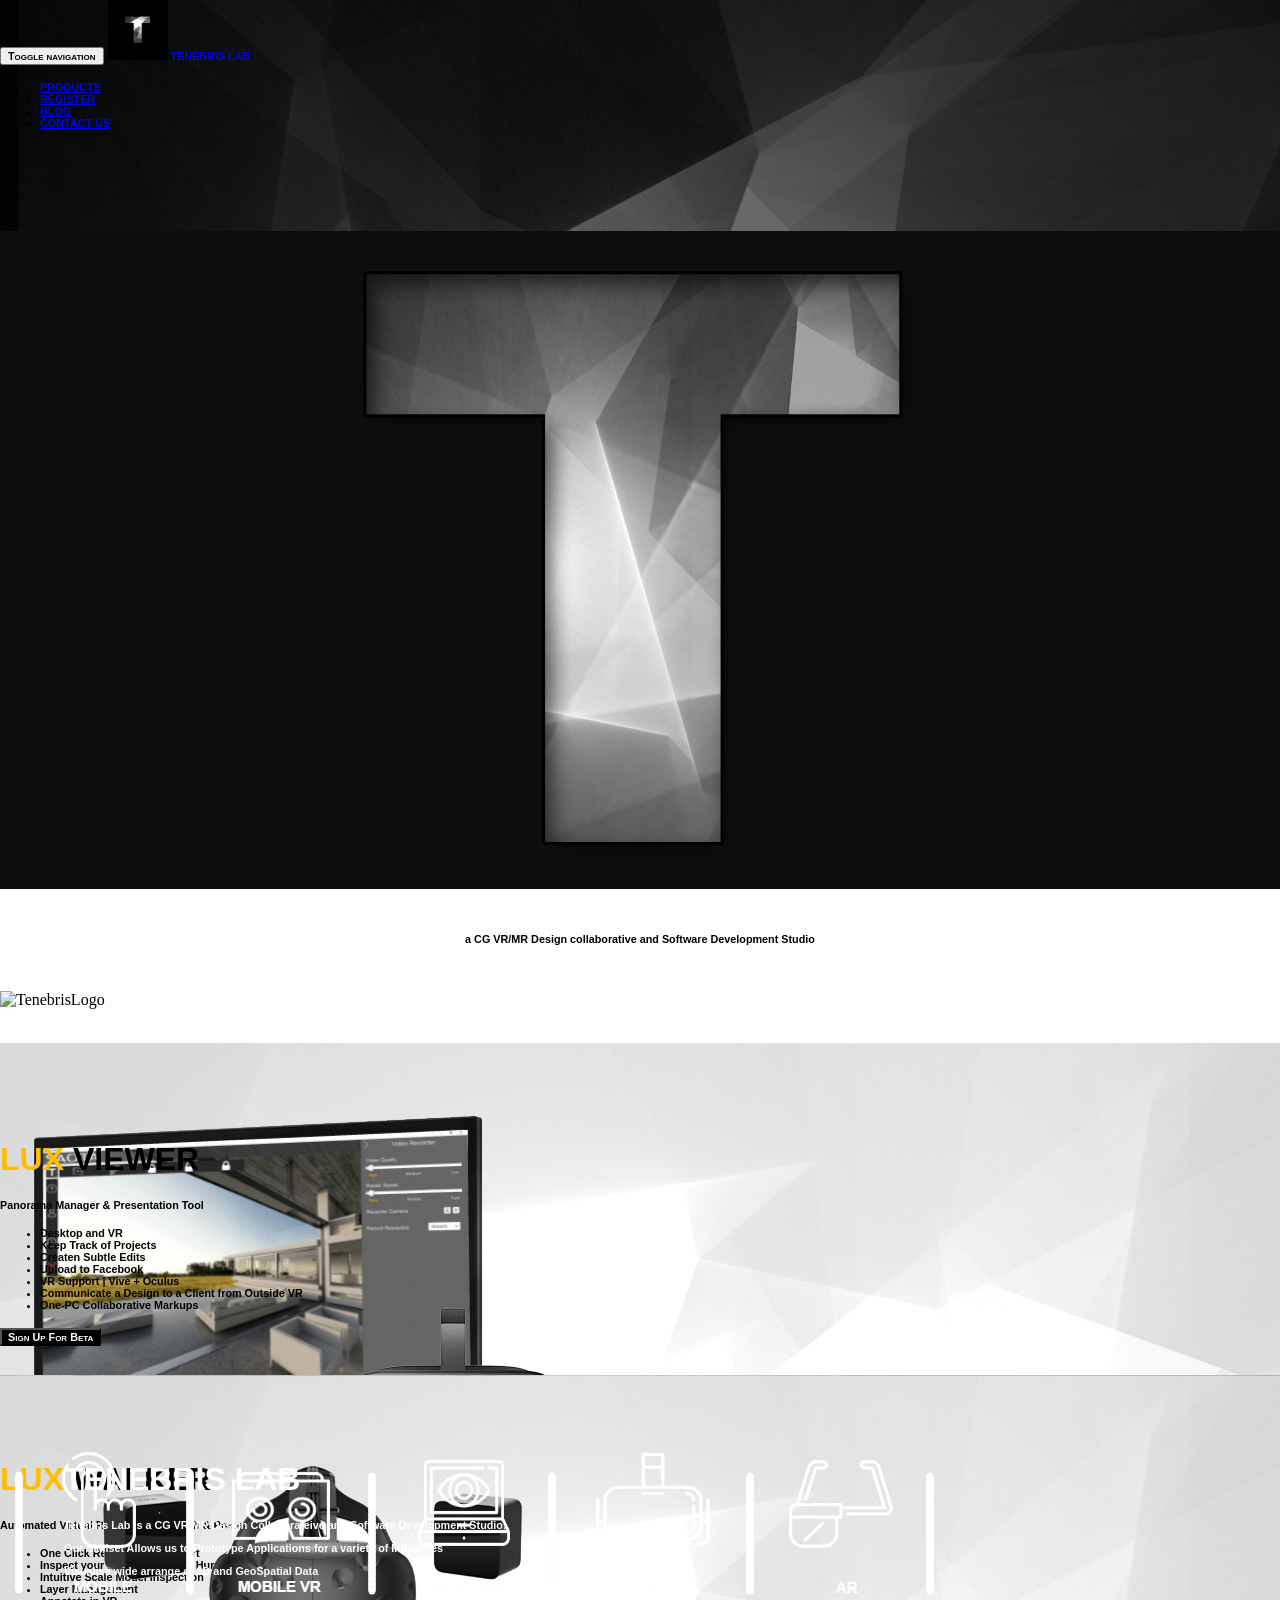
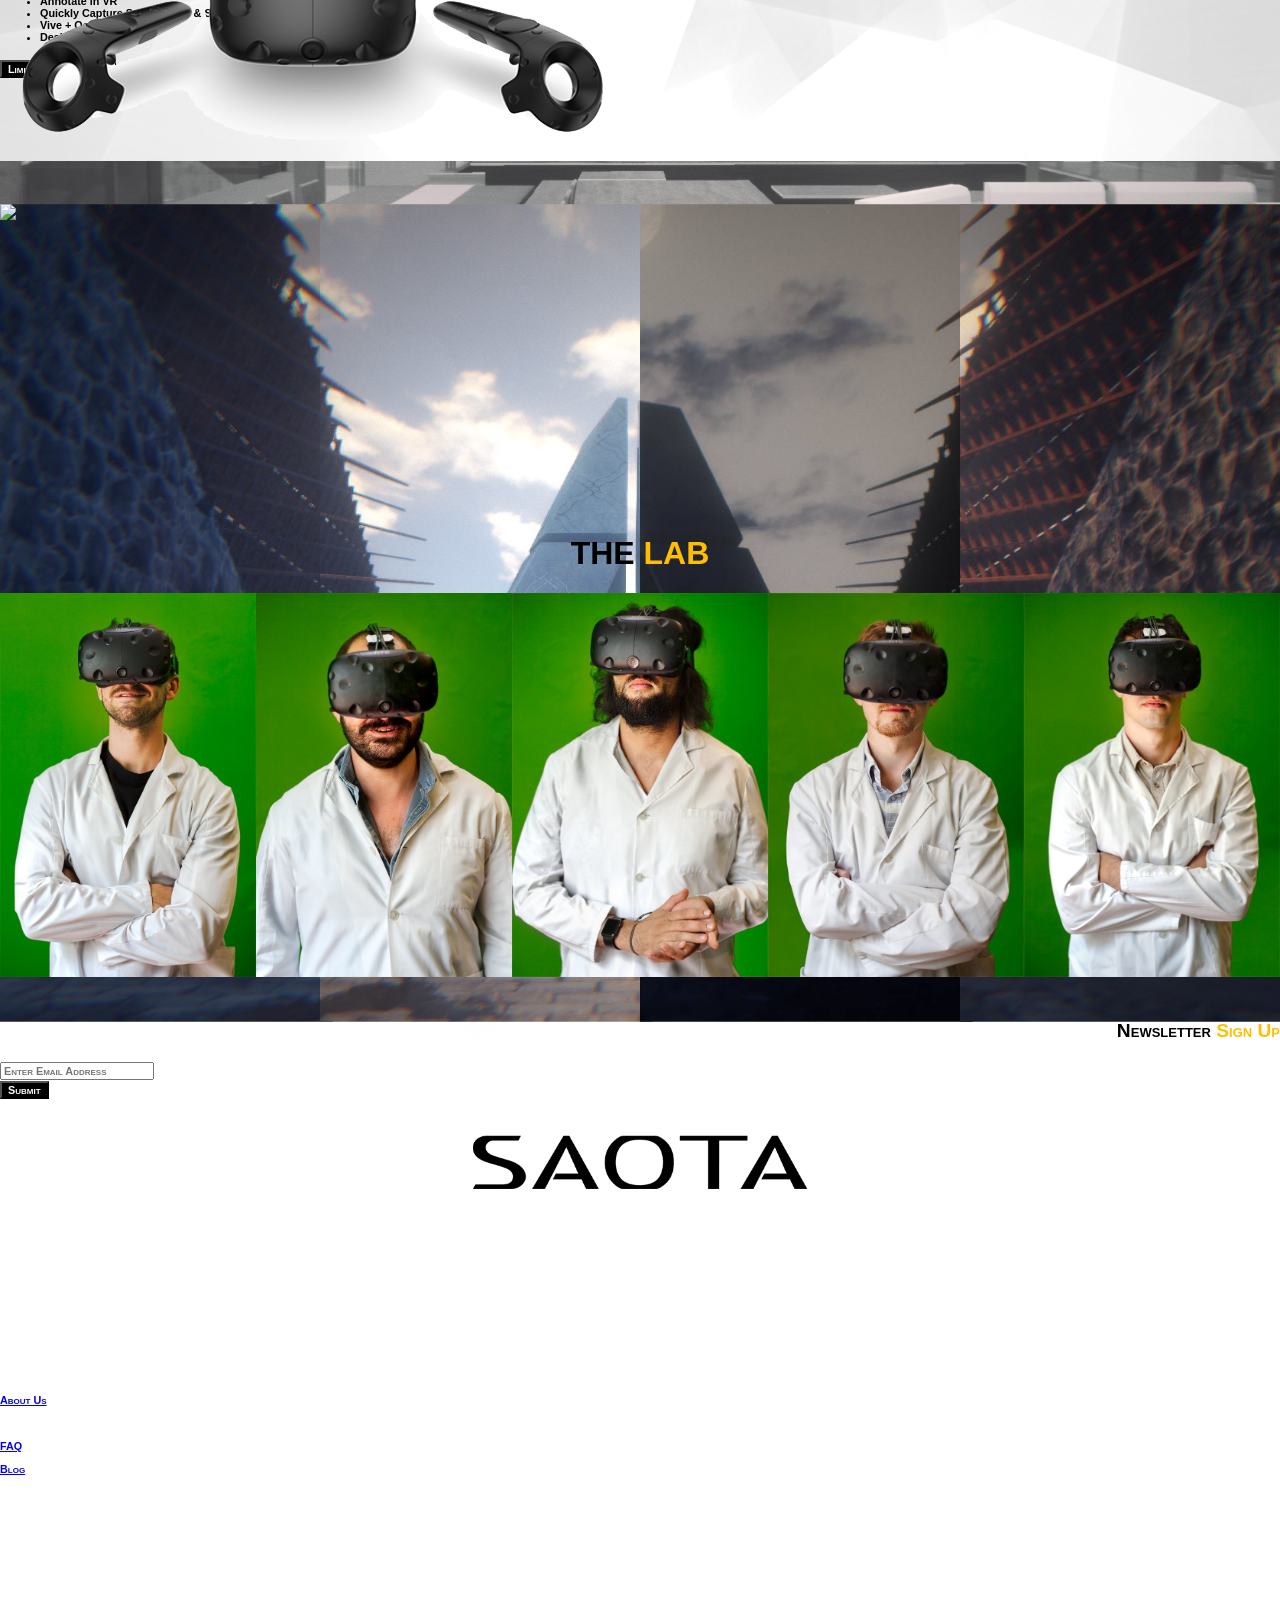
==== index.html @ 643b1355 "Websiteupload" ====
﻿<!DOCTYPE html>
<html lang="en">

<head>
    <meta charset="utf-8">
    <meta http-equiv="X-UA-Compatible" content="IE=edge">
    <meta name="viewport" content="width=device-width, initial-scale=1">
    <title>Tenebris Lab</title>
    <meta name="description" content="Source code generated using layoutit.com">
    <meta name="author" content="LayoutIt!">
    <link href="css/bootstrap.css" rel="stylesheet">
    <link href="css/style.css" rel="stylesheet">
    <link rel="shortcut icon" type="image/x-icon" href="favicon.ico" />
</head>
<body>
    <nav class="navbar navbar-default navbar-fixed-top" style="width:100%;margin:0;padding:0">        
        <div class="col-md-12" style="padding:0">
            <div class="navbar-header"style="position:relative;padding:0" >
                <button type="button" class="navbar-toggle collapsed" data-toggle="collapse" data-target="#navbar" aria-expanded="false" aria-controls="navbar">
                    <span class="sr-only">Toggle navigation</span>
                    <span class="icon-bar"></span>
                    <span class="icon-bar"></span>
                    <span class="icon-bar"></span>
                </button>
                <a class="navbar-brand" href="#"style="padding:0%;">
                    <img class="img-responsive" src="Images\LogoSmall.jpg"  style="display: inline-block;height:100%">
                    <span id="hoverText" style="display: inline-block;">TENEBRIS LAB</span>
                </a>
            </div>
            <div id="navbar" class="navbar-collapse collapse">
                <ul class="nav navbar-nav">
                    <li id="hoverText"><a href="#LuxViewer" id="products">PRODUCTS</a></li>
                    <li id="hoverText"><a href="#about">REGISTER</a></li>
                    <li id="hoverText"><a href="Blog.html">BLOG</a></li>
                    <li id="hoverText"><a href="#contact">CONTACT US</a></li>
                </ul>
            </div><!--/.nav-collapse -->
        </div>
    </nav>
    <div class="row" id="tenebrisLogoDiv">
        <div class="col-xs-6 col-xs-offset-3" style="margin-top:8%; margin-bottom:8%">
            <img id="backgroundimage" class="img-responsive" alt="Main Logo" src="Images\LogoHQ_1.png">
        </div>
    </div>
    <div class="row">
        <div class="col-md-12" id="tenebrisMottoDiv">
            <img id="backgroundimage" alt="TenebrisLogo" src="Images\TenebrisLab_t_1.png" style="z-index:-2;" />
            <p style="text-align:center;z-index:1;margin-top:-6%;margin-bottom:4%">a CG VR/MR Design collaborative and Software Development Studio</p>
        </div>

    </div>
    <div class="row" style="position:relative; margin-bottom:30%;min-width:100%">
        <a name="LuxViewer"></a>
        <img id="backgroundimage" alt="LightBW_1" src="Images\LightBW_1.png" style="position:absolute" />
        <div class="col-xs-5 col-xs-offset-2 wrapper" style="position:absolute; margin-top:4%">
            <img class="img-responsive" alt="Bootstrap Image Preview" src="Images\Viewerandoculus.png">
        </div>
        <div class="col-xs-5  col-xs-offset-7 wrapper" style="position:absolute;margin-top:6%">            
            <h1><span style="color:#ffbf00">LUX</span> VIEWER</h1>
            <p>Panorama Manager & Presentation Tool</p>
            <div class="mx-auto">
                <ul>
                    <li>Desktop and VR</li>
                    <li>Keep Track of Projects</li>
                    <li>Createn Subtle Edits</li>
                    <li>Upload to Facebook</li>
                    <li>VR Support | Vive + Oculus</li>
                    <li>Communicate a Design to a Client from Outside VR</li>
                    <li>One-PC Collaborative Markups</li>
                </ul>
                
            </div>
            <div class="row" style="position:relative">
                <button onclick="location.href='LuxViewer.html'" id="buttoncolor" type="button" class="btn btn-default">
                    Sign Up For Beta
                </button>
            </div>
        </div>
    </div>
    <div class="row" style="position:relative;margin:0;padding:0;width:100%">
        <div class="col-md-12 wrapper" style="margin:0;padding:0;width:100%">
            <img class="img-responsive" id="backgroundimage" alt="Bootstrap Image Preview" src="Images\Background_BW.png" style="position:relative;margin:0;padding:0">
            <div class="tiles">
                <div class="tile"style="z-index:3" data-scale=".99" data-image="Images/Ladies.png"></div>
            </div>
             <!--<img id="backgroundimage" alt="Bootstrap Image Preview" src="Images\Ladies.png" style="position:absolute;">-->
        </div>
    </div>
    <div class="row" style="position:relative;margin-bottom:30%">
        <a name="LuxWalker"></a>
        <img id="backgroundimage" alt="Bootstrap Image Preview" src="Images\LightBW_1.png" style="position:absolute;clip-path: polygon(0 0, 100% 0, 100% 50%, 0 50%)">
        <div class="col-xs-offset-7 wrapper" style="position:absolute;margin-top:5%">
            <h1><span style="color:#FFBF00">LUX</span> WALKER</h1>
            <p>Automated Virtual Reality Walkthrough & Presenttation</p>
            <ul>
                <li>One Click Revit &  OBJ Support</li>
                <li>Inspect your model at True To Human scales</li>
                <li>Intuitive Scale Model Inspection</li>
                <li>Layer Management</li>
                <li>Annotate in VR</li>
                <li>Quickly Capture Screenshots & Sterio Context</li>
                <li>Vive + Oculus Support</li>
                <li>Desktop Only Mode</li>
            </ul>
            <button onclick="location.href='LuxWalker.html'" id="buttoncolor" type="button" class="btn btn-default">
                Limited Beta Sign Up
            </button>
        </div>

        <div class="col-xs-5 col-xs-offset-2 wrapper" style="position:absolute;margin-top:6%">
            <img class="img-responsive" alt="ViveImg" src="Images\Vive.png">
        </div>


    </div>
    <div class="row" style="position:relative; margin-bottom:20%">
        <div style="height:100%">
            <img id="backgroundimage" alt="Bootstrap Image Preview" src="Images\Cover1.png" style="position:fixed;z-index:-2">
            <div class="col-xs-12 col-xs-offset-1  wrapper" id="gifDiv" style="margin-top:5%;position:absolute;color:white;padding-left:5%">
                <h1>TENEBRIS LAB</h1>
                <p>Tenebris Lab is a CG VR/MR Design Collaborateive and Software Development Studio.</p>
                <p>Our Skillset Allows us to Prototype Applications for a variety of Industries</p>
                <p>Visualise wide arrange of 3D and GeoSpatial Data</p>
                
            </div>    
            <img class="img-responsive col-xs-6 col-xs-offset-5" alt="Bootstrap Image Preview" src="Images\Combatibility.png" style="margin-top:6%;position:absolute">       
        </div>
            

       

    </div>
    <div class="row">
        <div class="col-md-12" style="margin-bottom:63.5%" id="pyramidDiv">
            <img id="fullimg" class="img-responsive" src="Images\Pyramid_sunrise.jpg" alt="sunrise" style="clip-path: polygon(0 0, 26% 0, 26% 100%, 0 100%)" />

            <img id="fullimg" class="img-responsive" src="Images\Pyramid.jpg" alt="sunrise" style="clip-path: polygon(25% 0, 51% 0, 51% 100%, 25% 100%)"/>

            <img id="fullimg" class="img-responsive" src="Images\pyramid_night.jpg" alt="sunrise" style="clip-path: polygon(50% 0, 76% 0, 76% 100%, 50% 100%)"/>

            <img id="fullimg" class="img-responsive" src="Images\Pyramid_sunset.jpg" alt="sunrise" style="clip-path: polygon(75% 0, 100% 0, 100% 100%, 75% 100%)"/>
                
            <img id="HoverImg" class="img-responsive" src=null style="width:100%; z-index:3; position:absolute" />

        </div>        

    </div>
    <div class="row" style="position:relative">
        <img id="backgroundimage" alt="Bootstrap Image Preview" src="Images\LightBW_2.png" style="position:relative;margin-bottom:-50%;margin-top:-11%;z-index:-1">
        <div class="col-md-12" style="position:relative">
            <h1 style="text-align:center">THE <span style="color:#ffbf00">LAB</span></h1>
        </div>
        <div class="col-md-12" style="position:relative;">
            <div id="gifDiv">
                <img id="DylImg" alt="Bootstrap Image Preview" src="Images\DB.jpg" />
            </div>
            <div id="gifDiv">
                <img id="GlynnImg" alt="Bootstrap Image Preview" src="Images\GR.jpg" />
            </div>
            <div id="gifDiv">
                <img id="GImg" alt="Bootstrap Image Preview" src="Images\GS.jpg">

            </div>
            <div id="gifDiv">
                <img id="DevImg" alt="Bootstrap Image Preview" src="Images\DR.jpg" />

            </div>
            <div id="gifDiv">
                <img id="VinceImg" alt="Bootstrap Image Preview" src="Images\VK.jpg" />
            </div>
        </div>
        <div class="row" style="position:relative; margin-top:36%">
            <div class="col-xs-2 col-xs-offset-3" style="margin-top:-1%;text-align:right"><h3>Newsletter <span style="color:#ffbf00">Sign Up</span></h3></div>
            <div class="col-xs-3"><input type="text" class="form-control" placeholder="Enter Email Address"></div>
            <div class="col-xs-3"><button id="buttoncolor" type="button" class="btn btn-default">Submit</button></div>

        </div>
    </div>
    <div class="row">
        <div class="col-md-12">
            <img class="img-responsive" src="Images\SaotaLogoBlack.png" />
        </div>
    </div>
    <div class="row" style="position:relative; margin-bottom:3%">
        <a name="contact"></a>
       <!-- <img id="backgroundimage" alt="Bootstrap Image Preview" src="Images\tenebrislab_t_2.png" style="opacity:0.8;z-index:1;position:absolute;background-color:#272727" />-->
        <div class="col-xs-4 col-xs-offset-1" style="color:#ffffff;z-index:2;margin-top:5%">
            <address>
                <abbr title="Phone">P:</abbr> (xxx) xxx-xxxx<br> info@tenebrislab.com<br> 70 Barnet Street, Cape Town<br>
            </address>
            <a href="https://www.facebook.com/tenebrislab/"><img src="Images/facebook-logo.png" style="width:5%;position:absolute" /></a>
            <a href="https://twitter.com/tenebrislab"><img src="Images/twitter-logo.png" style="width:5%;position:absolute; margin-left:7%" /></a>
            <a href="https://www.youtube.com/channel/UC34s5iAOe1DUS2G2S4UUUVw"><img src="Images/youtube-logo.png" style="width:5%;position:absolute; margin-left:14%" /></a>


        </div>
        <div class="col-xs-3" style="color:#ffffff;z-index:2;margin-top:2%">
            <h3>Company</h3>
            <p><a href="PressKit.html">About Us</a></p>
            <p>Contact Us</p>
            <p><a href="FAQ.html">FAQ</a></p>
            <p><a href="Blog.html">Blog</a></p>
            <p>Privacy Policy</p>
        </div>
        <div class="col-xs-3" style="color:#ffffff;z-index:2;margin-top:2%">
            <h3>News</h3>
        </div>
    </div>
    <div class="row">

        <div class="col-md-12" style="margin-top:3%">
            <h3 class="text-center" style="position:relative;color:#ffffff">
                © Tenebris Lab | Gerard Slee
            </h3>
        </div>
    </div>

    <script src="js/jquery.min.js"></script>
    <script src="js/bootstrap.min.js"></script>
    <script src="js/scripts.js"></script>
</body>

</html>
---- css/style.css ----
h1 {
  font-size: 2.5vw;
}
h2 {
  font-size: 2.0vh;
}
h3{
     font-size: 1.5vw;
}
p,li,button,address,a,input,label {
  font-size: 1.2vmin;
}
html {
    min-height:100%;
    min-width:100%;    
    cursor:url('Images/cursor.ico');
}
body {
    max-width:100%;
}
h1, button, address,h3,a,input,label{
    font-weight:bold;
    font-family:Arial, Helvetica, sans-serif;
    font-variant:small-caps;
}
p, ul {
    font-weight:bold;
    font-family:Arial, Helvetica, sans-serif;

}
row {
    min-width:100%;
    position:relative;
}

section {
    background-image: url('Images/LogoHQ.png');
    background-size: cover;
}

#buttoncolor {
    color: #ffffff;
    background-color: #000000;
}

#tenebrisLogoDiv {
    background-color: #0D0D0D;
}

#tenebrisMottoDiv {
}

#backgroundimage {
    left: 0;
    margin: 0;
    min-width: 100%;
    padding: 0;
    top: 0;
    width: 100%;
    height: auto;
    z-index: 0;
}

.wrapper {
    float: left;
    clear: left;
    display: table;
    table-layout: fixed;
}

img.img-responsive {
    display: table-cell;
    max-width: 100%;
}

.content {
    position: absolute;
    left: 50%;
    top: 50%;
    transform: translate(-50%, -50%);
    -moz-transform: translate(-50% -50%);
    -webkit-transform: translate(-50% -50%);
    -o-transform: translate(-50% -50%);
    max-width: 50px;
    width: 100%;
}

#gifImage {
    left: 0;
    margin: 0;
    min-width: 100%;
    padding: 0;
    top: 0;
    height: auto;
    width: 100%;
}

#DylImg {
    left: 0;
    margin: 0;
    min-width: 20%;
    padding: 0;
    top: 0;
    height: auto;
    width: 20%;
    position:absolute;
}

#GlynnImg {
    left: 0;
    margin: 0;
    min-width: 20%;
    padding: 0;
    top: 0;
    height: auto;
    width: 20%;
    position:absolute;
    margin-left:20%;
}

#DevImg {
    left: 0;
    margin: 0;
    min-width: 20%;
    padding: 0;
    top: 0;
    height: auto;
    width: 20%;
    position:absolute;
    margin-left:60%;
}

#GImg {    
    left: 0;
    margin: 0;
    min-width: 20%;
    padding: 0;
    top: 0;
    height: auto;
    width: 20%;
    position:absolute;
    margin-left:40%;
}

#VinceImg {
    left: 0;
    margin: 0;
    min-width: 20%;
    padding: 0;
    top: 0;
    height: auto;
    width: 20%;
    position:absolute;
    margin-left:80%;
}
#fullimg {
    width:100%;
    position:absolute;
}
  @import url(http://fonts.googleapis.com/css?family=Roboto+Slab:700);

  body {
    background: #fff;
    color: #000;
    margin: 0;
  }

  .tiles {
    position: absolute;
    top: 0;
    left: 0;
    width: 100%;
    height: 100%;
  }

  .tile {
    position: relative;
    float: left;
    width: 100%;
    height: 100%;
    overflow: hidden;
  }

  .photo {
    position: absolute;
    top: 0;
    left: 0;
    width: 100%;
    height: 100%;
    background-repeat: no-repeat;
    background-position: center;
    background-size: cover;
    transition: transform .5s ease-out;
  }

  .txt {
    position: absolute;
    z-index: 2;
    right: 0;
    bottom: 10%;
    left: 0;
    font-family: 'Roboto Slab', serif;
    font-size: 9px;
    line-height: 12px;
    text-align: center;
    cursor: default;
  }

  .x {
    font-size: 32px;
    line-height: 32px;
  }
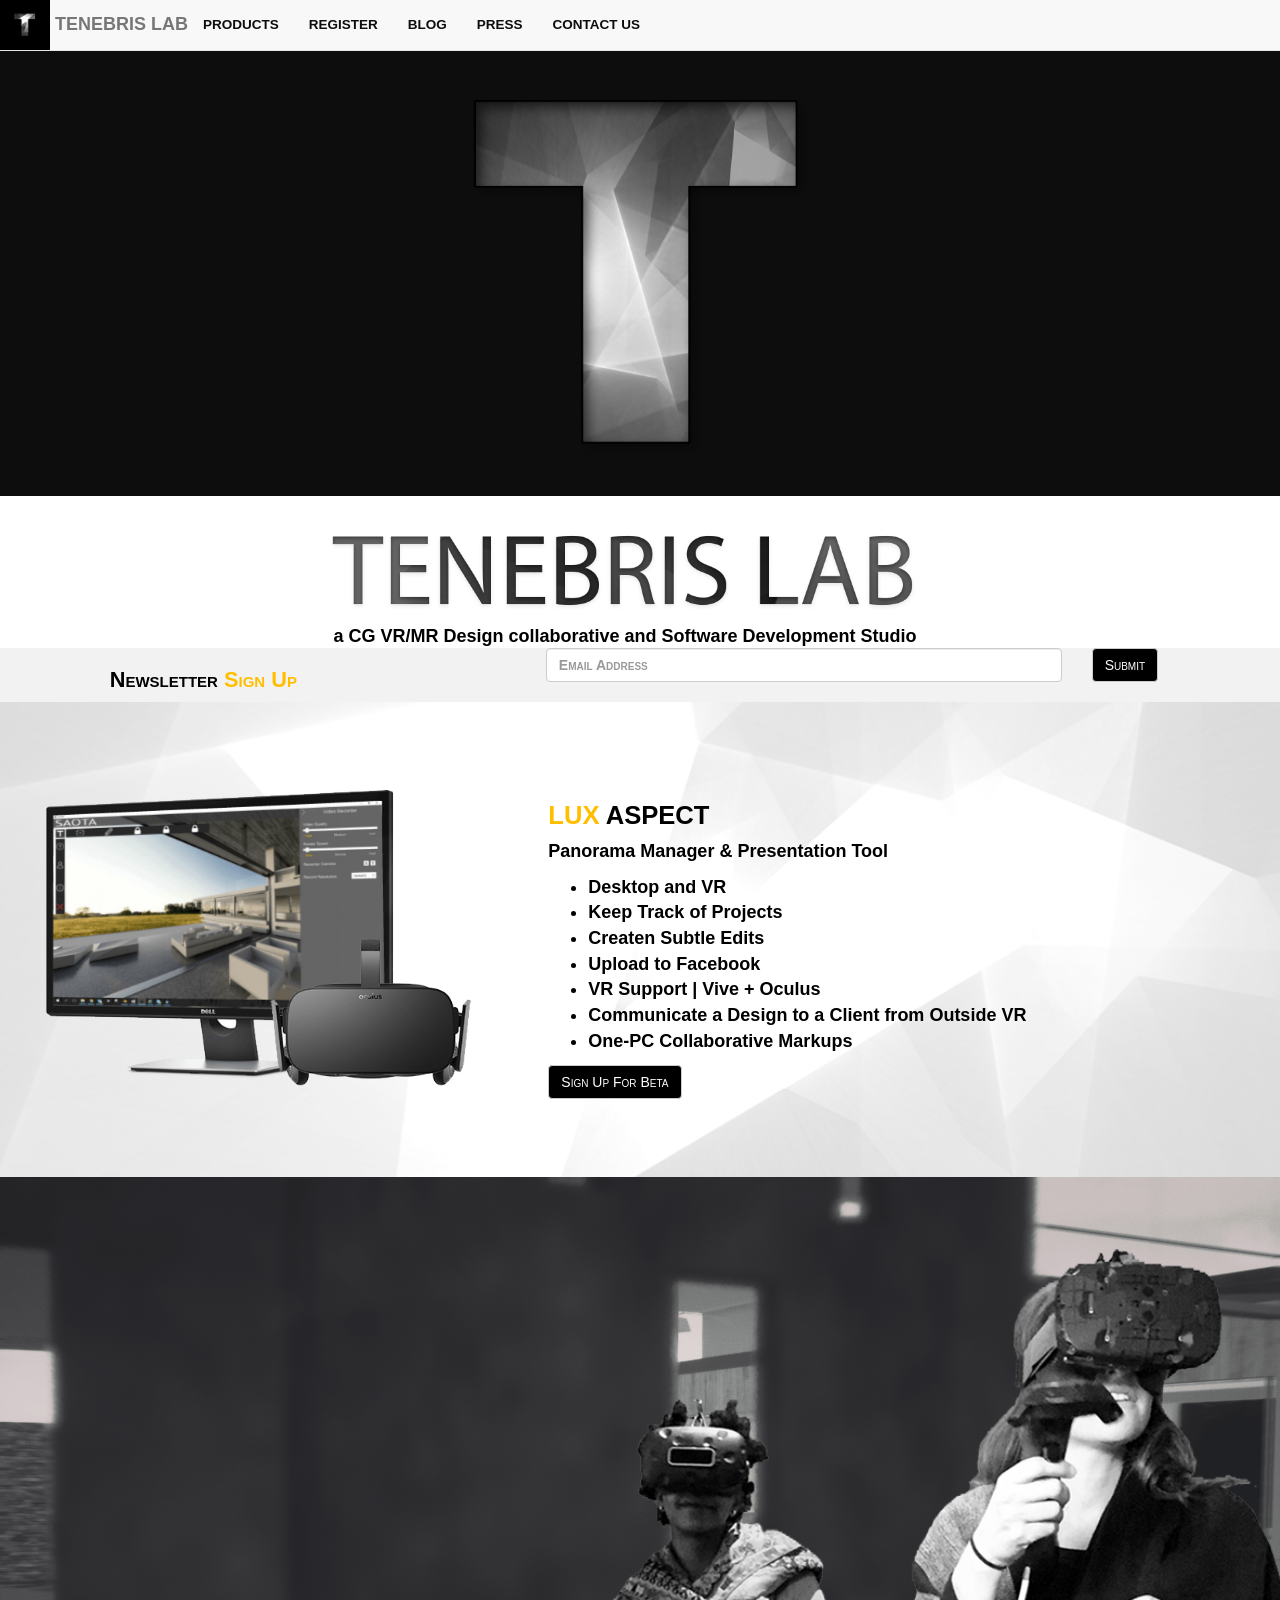
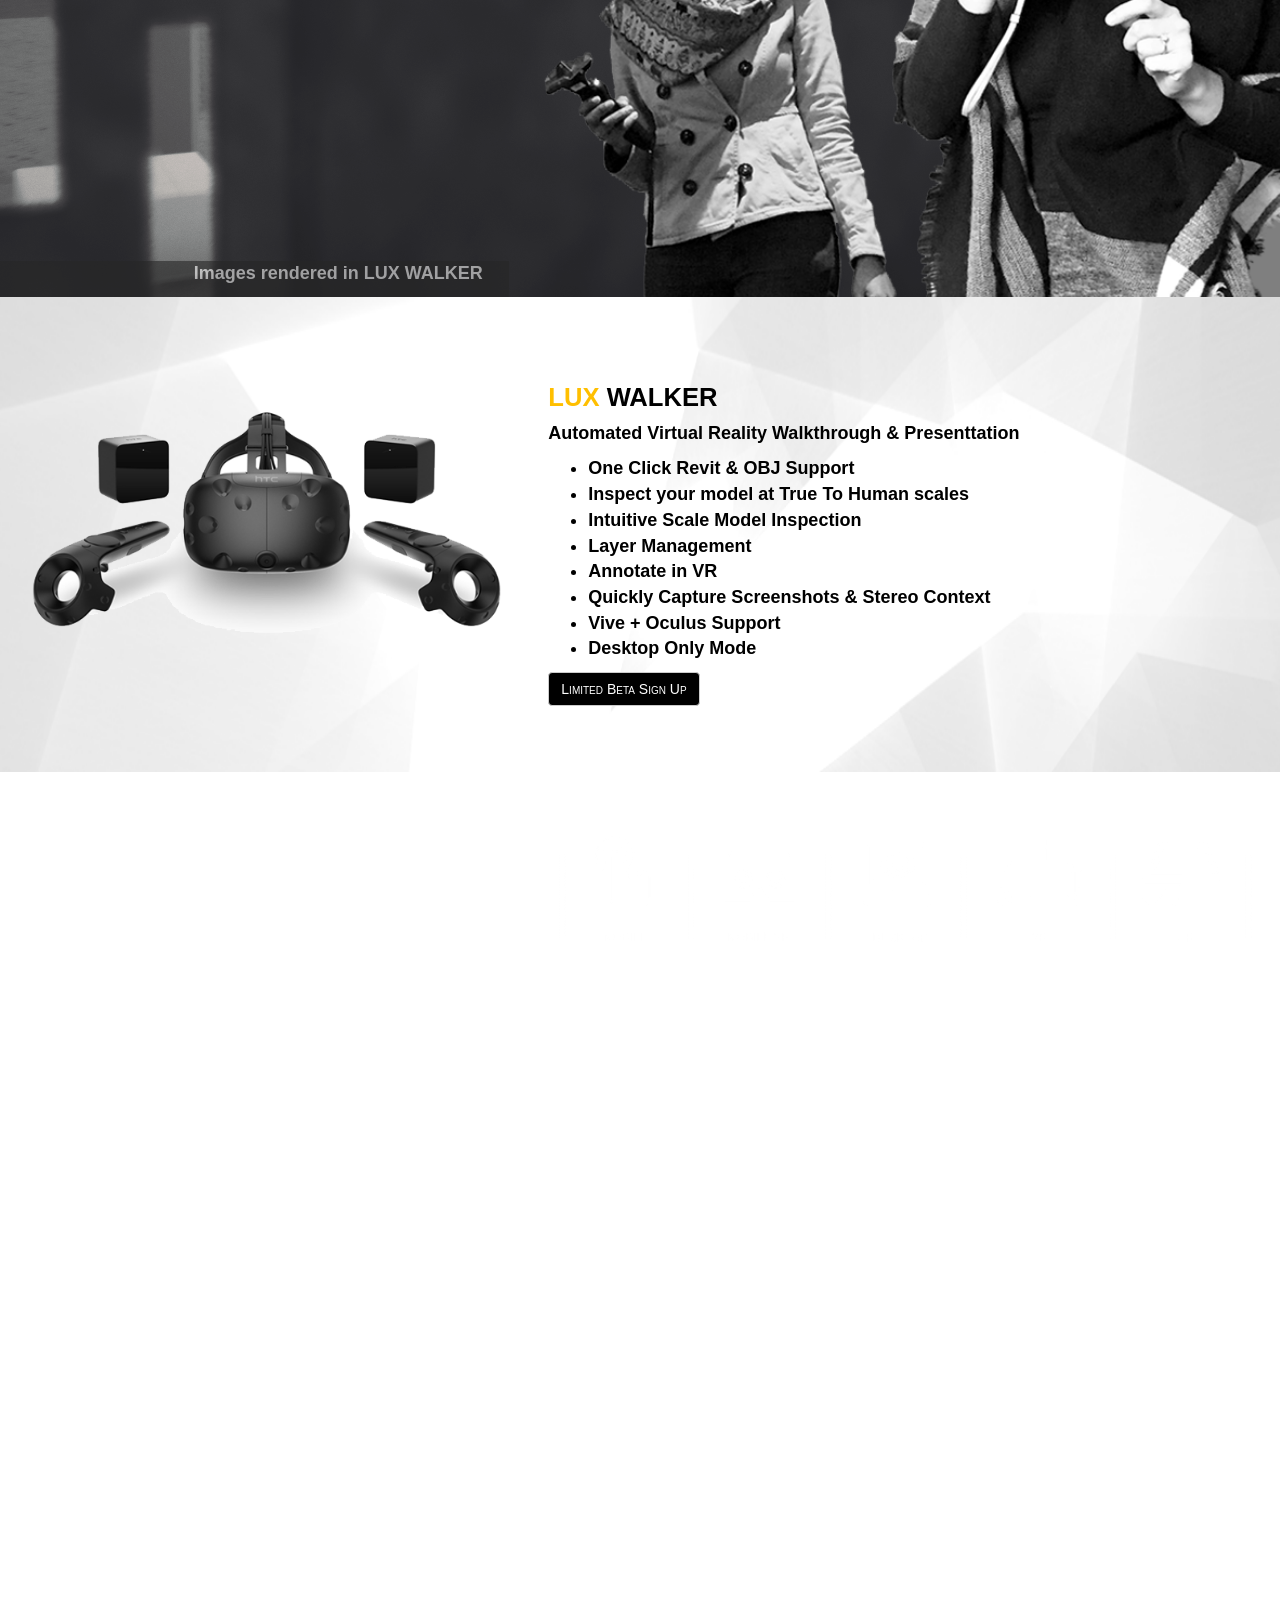
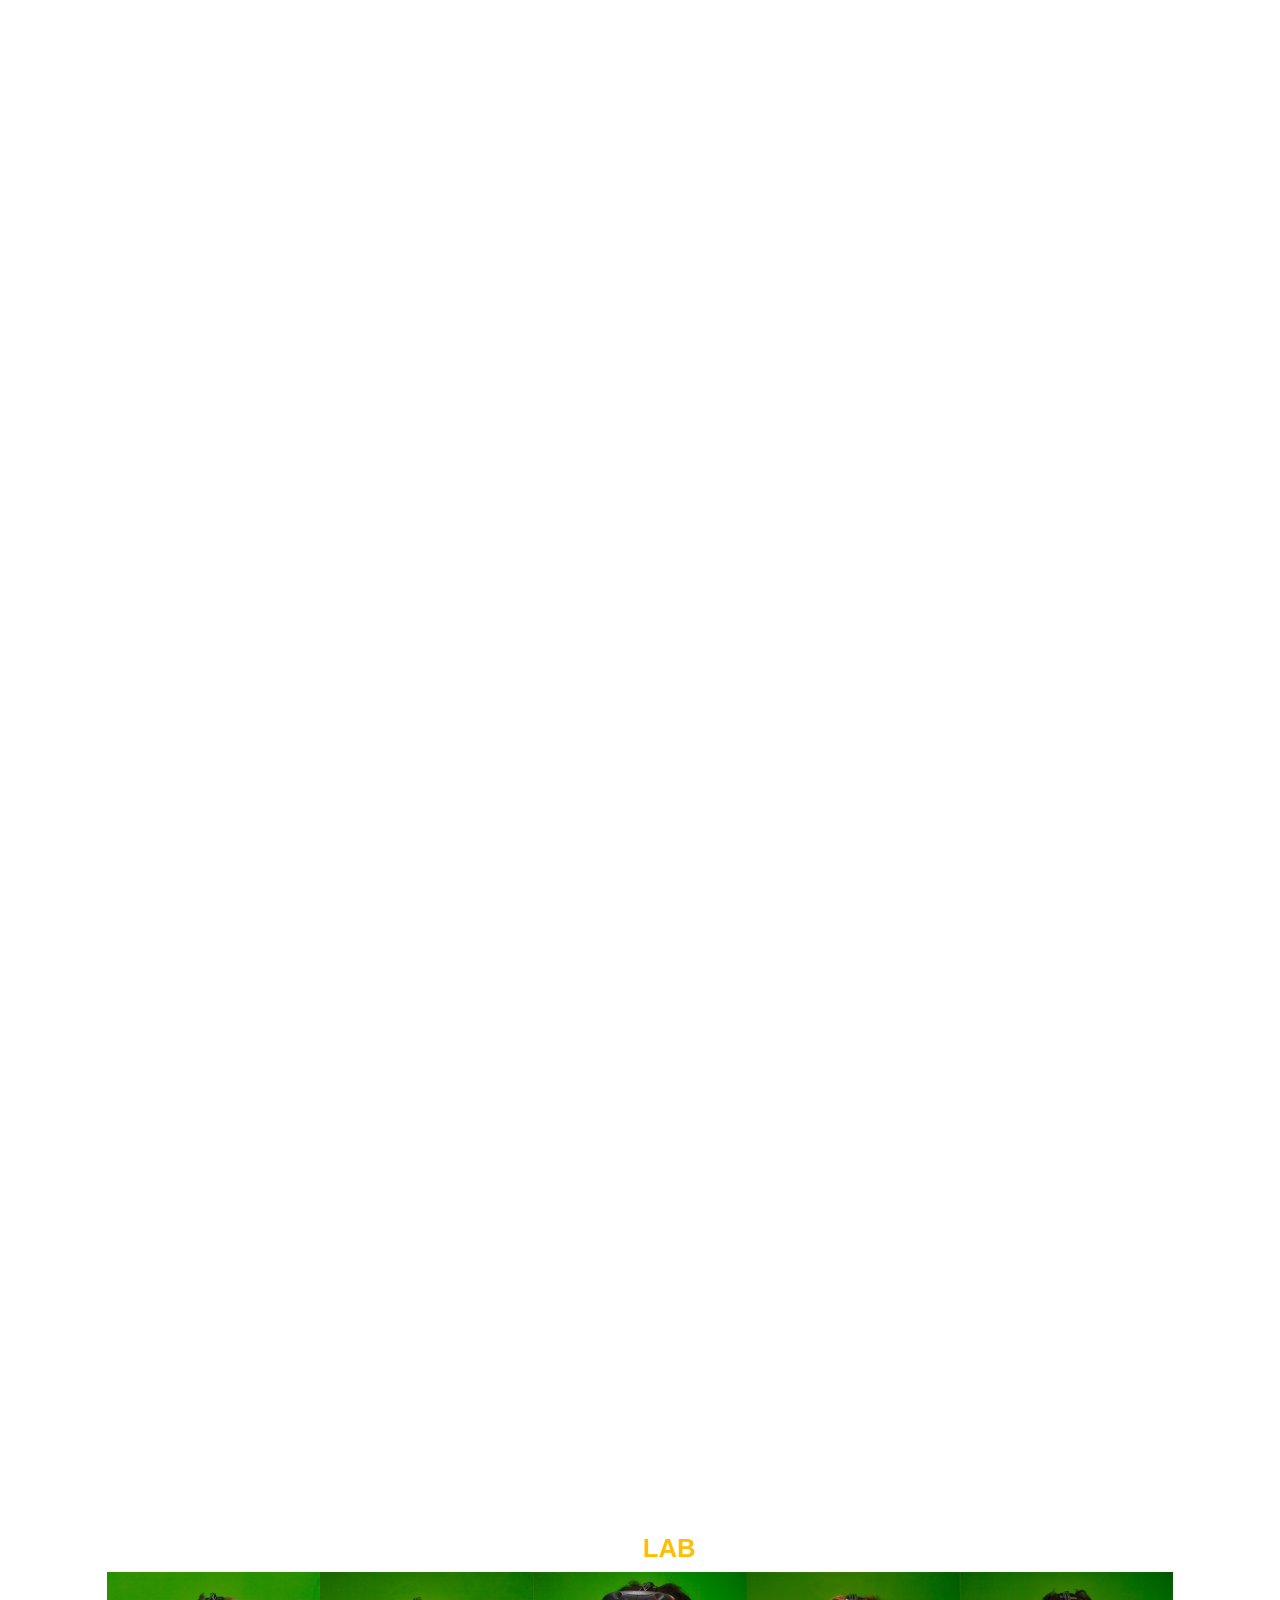
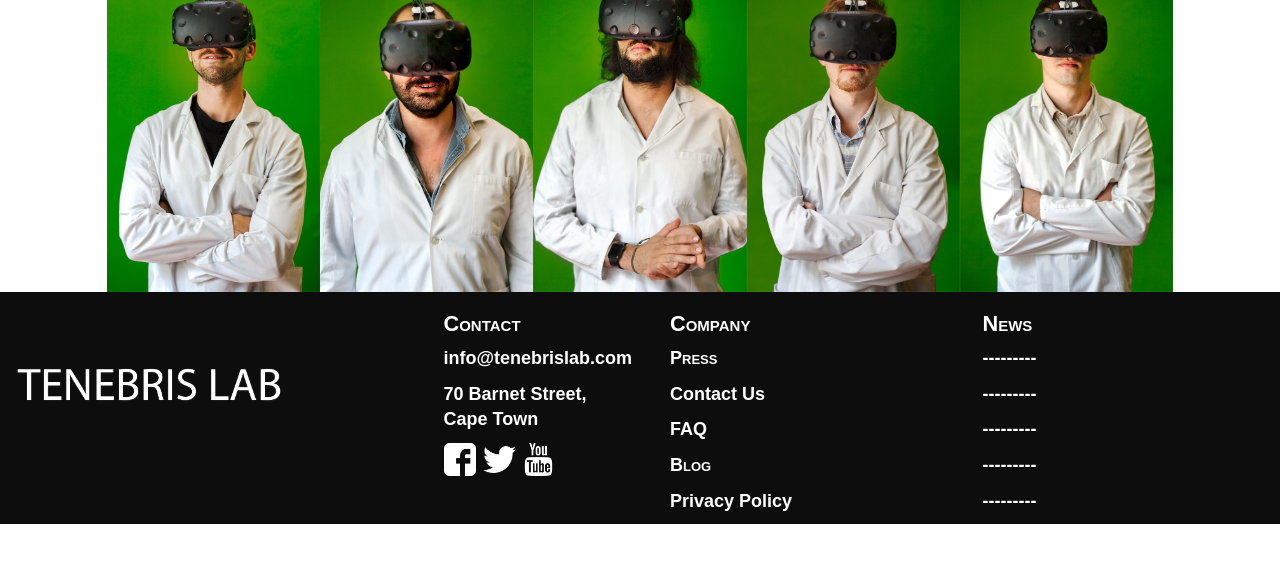
==== commit 10efc706: "Add files via upload" ====
--- a/index.html
+++ b/index.html
@@ -1,223 +1,301 @@
-﻿<!DOCTYPE html>
-<html lang="en">
-
-<head>
-    <meta charset="utf-8">
-    <meta http-equiv="X-UA-Compatible" content="IE=edge">
-    <meta name="viewport" content="width=device-width, initial-scale=1">
-    <title>Tenebris Lab</title>
-    <meta name="description" content="Source code generated using layoutit.com">
-    <meta name="author" content="LayoutIt!">
-    <link href="css/bootstrap.css" rel="stylesheet">
-    <link href="css/style.css" rel="stylesheet">
-    <link rel="shortcut icon" type="image/x-icon" href="favicon.ico" />
-</head>
-<body>
-    <nav class="navbar navbar-default navbar-fixed-top" style="width:100%;margin:0;padding:0">        
-        <div class="col-md-12" style="padding:0">
-            <div class="navbar-header"style="position:relative;padding:0" >
-                <button type="button" class="navbar-toggle collapsed" data-toggle="collapse" data-target="#navbar" aria-expanded="false" aria-controls="navbar">
-                    <span class="sr-only">Toggle navigation</span>
-                    <span class="icon-bar"></span>
-                    <span class="icon-bar"></span>
-                    <span class="icon-bar"></span>
-                </button>
-                <a class="navbar-brand" href="#"style="padding:0%;">
-                    <img class="img-responsive" src="Images\LogoSmall.jpg"  style="display: inline-block;height:100%">
-                    <span id="hoverText" style="display: inline-block;">TENEBRIS LAB</span>
-                </a>
-            </div>
-            <div id="navbar" class="navbar-collapse collapse">
-                <ul class="nav navbar-nav">
-                    <li id="hoverText"><a href="#LuxViewer" id="products">PRODUCTS</a></li>
-                    <li id="hoverText"><a href="#about">REGISTER</a></li>
-                    <li id="hoverText"><a href="Blog.html">BLOG</a></li>
-                    <li id="hoverText"><a href="#contact">CONTACT US</a></li>
-                </ul>
-            </div><!--/.nav-collapse -->
-        </div>
-    </nav>
-    <div class="row" id="tenebrisLogoDiv">
-        <div class="col-xs-6 col-xs-offset-3" style="margin-top:8%; margin-bottom:8%">
-            <img id="backgroundimage" class="img-responsive" alt="Main Logo" src="Images\LogoHQ_1.png">
-        </div>
-    </div>
-    <div class="row">
-        <div class="col-md-12" id="tenebrisMottoDiv">
-            <img id="backgroundimage" alt="TenebrisLogo" src="Images\TenebrisLab_t_1.png" style="z-index:-2;" />
-            <p style="text-align:center;z-index:1;margin-top:-6%;margin-bottom:4%">a CG VR/MR Design collaborative and Software Development Studio</p>
-        </div>
-
-    </div>
-    <div class="row" style="position:relative; margin-bottom:30%;min-width:100%">
-        <a name="LuxViewer"></a>
-        <img id="backgroundimage" alt="LightBW_1" src="Images\LightBW_1.png" style="position:absolute" />
-        <div class="col-xs-5 col-xs-offset-2 wrapper" style="position:absolute; margin-top:4%">
-            <img class="img-responsive" alt="Bootstrap Image Preview" src="Images\Viewerandoculus.png">
-        </div>
-        <div class="col-xs-5  col-xs-offset-7 wrapper" style="position:absolute;margin-top:6%">            
-            <h1><span style="color:#ffbf00">LUX</span> VIEWER</h1>
-            <p>Panorama Manager & Presentation Tool</p>
-            <div class="mx-auto">
-                <ul>
-                    <li>Desktop and VR</li>
-                    <li>Keep Track of Projects</li>
-                    <li>Createn Subtle Edits</li>
-                    <li>Upload to Facebook</li>
-                    <li>VR Support | Vive + Oculus</li>
-                    <li>Communicate a Design to a Client from Outside VR</li>
-                    <li>One-PC Collaborative Markups</li>
-                </ul>
-                
-            </div>
-            <div class="row" style="position:relative">
-                <button onclick="location.href='LuxViewer.html'" id="buttoncolor" type="button" class="btn btn-default">
-                    Sign Up For Beta
-                </button>
-            </div>
-        </div>
-    </div>
-    <div class="row" style="position:relative;margin:0;padding:0;width:100%">
-        <div class="col-md-12 wrapper" style="margin:0;padding:0;width:100%">
-            <img class="img-responsive" id="backgroundimage" alt="Bootstrap Image Preview" src="Images\Background_BW.png" style="position:relative;margin:0;padding:0">
-            <div class="tiles">
-                <div class="tile"style="z-index:3" data-scale=".99" data-image="Images/Ladies.png"></div>
-            </div>
-             <!--<img id="backgroundimage" alt="Bootstrap Image Preview" src="Images\Ladies.png" style="position:absolute;">-->
-        </div>
-    </div>
-    <div class="row" style="position:relative;margin-bottom:30%">
-        <a name="LuxWalker"></a>
-        <img id="backgroundimage" alt="Bootstrap Image Preview" src="Images\LightBW_1.png" style="position:absolute;clip-path: polygon(0 0, 100% 0, 100% 50%, 0 50%)">
-        <div class="col-xs-offset-7 wrapper" style="position:absolute;margin-top:5%">
-            <h1><span style="color:#FFBF00">LUX</span> WALKER</h1>
-            <p>Automated Virtual Reality Walkthrough & Presenttation</p>
-            <ul>
-                <li>One Click Revit &  OBJ Support</li>
-                <li>Inspect your model at True To Human scales</li>
-                <li>Intuitive Scale Model Inspection</li>
-                <li>Layer Management</li>
-                <li>Annotate in VR</li>
-                <li>Quickly Capture Screenshots & Sterio Context</li>
-                <li>Vive + Oculus Support</li>
-                <li>Desktop Only Mode</li>
-            </ul>
-            <button onclick="location.href='LuxWalker.html'" id="buttoncolor" type="button" class="btn btn-default">
-                Limited Beta Sign Up
-            </button>
-        </div>
-
-        <div class="col-xs-5 col-xs-offset-2 wrapper" style="position:absolute;margin-top:6%">
-            <img class="img-responsive" alt="ViveImg" src="Images\Vive.png">
-        </div>
-
-
-    </div>
-    <div class="row" style="position:relative; margin-bottom:20%">
-        <div style="height:100%">
-            <img id="backgroundimage" alt="Bootstrap Image Preview" src="Images\Cover1.png" style="position:fixed;z-index:-2">
-            <div class="col-xs-12 col-xs-offset-1  wrapper" id="gifDiv" style="margin-top:5%;position:absolute;color:white;padding-left:5%">
-                <h1>TENEBRIS LAB</h1>
-                <p>Tenebris Lab is a CG VR/MR Design Collaborateive and Software Development Studio.</p>
-                <p>Our Skillset Allows us to Prototype Applications for a variety of Industries</p>
-                <p>Visualise wide arrange of 3D and GeoSpatial Data</p>
-                
-            </div>    
-            <img class="img-responsive col-xs-6 col-xs-offset-5" alt="Bootstrap Image Preview" src="Images\Combatibility.png" style="margin-top:6%;position:absolute">       
-        </div>
-            
-
-       
-
-    </div>
-    <div class="row">
-        <div class="col-md-12" style="margin-bottom:63.5%" id="pyramidDiv">
-            <img id="fullimg" class="img-responsive" src="Images\Pyramid_sunrise.jpg" alt="sunrise" style="clip-path: polygon(0 0, 26% 0, 26% 100%, 0 100%)" />
-
-            <img id="fullimg" class="img-responsive" src="Images\Pyramid.jpg" alt="sunrise" style="clip-path: polygon(25% 0, 51% 0, 51% 100%, 25% 100%)"/>
-
-            <img id="fullimg" class="img-responsive" src="Images\pyramid_night.jpg" alt="sunrise" style="clip-path: polygon(50% 0, 76% 0, 76% 100%, 50% 100%)"/>
-
-            <img id="fullimg" class="img-responsive" src="Images\Pyramid_sunset.jpg" alt="sunrise" style="clip-path: polygon(75% 0, 100% 0, 100% 100%, 75% 100%)"/>
-                
-            <img id="HoverImg" class="img-responsive" src=null style="width:100%; z-index:3; position:absolute" />
-
-        </div>        
-
-    </div>
-    <div class="row" style="position:relative">
-        <img id="backgroundimage" alt="Bootstrap Image Preview" src="Images\LightBW_2.png" style="position:relative;margin-bottom:-50%;margin-top:-11%;z-index:-1">
-        <div class="col-md-12" style="position:relative">
-            <h1 style="text-align:center">THE <span style="color:#ffbf00">LAB</span></h1>
-        </div>
-        <div class="col-md-12" style="position:relative;">
-            <div id="gifDiv">
-                <img id="DylImg" alt="Bootstrap Image Preview" src="Images\DB.jpg" />
-            </div>
-            <div id="gifDiv">
-                <img id="GlynnImg" alt="Bootstrap Image Preview" src="Images\GR.jpg" />
-            </div>
-            <div id="gifDiv">
-                <img id="GImg" alt="Bootstrap Image Preview" src="Images\GS.jpg">
-
-            </div>
-            <div id="gifDiv">
-                <img id="DevImg" alt="Bootstrap Image Preview" src="Images\DR.jpg" />
-
-            </div>
-            <div id="gifDiv">
-                <img id="VinceImg" alt="Bootstrap Image Preview" src="Images\VK.jpg" />
-            </div>
-        </div>
-        <div class="row" style="position:relative; margin-top:36%">
-            <div class="col-xs-2 col-xs-offset-3" style="margin-top:-1%;text-align:right"><h3>Newsletter <span style="color:#ffbf00">Sign Up</span></h3></div>
-            <div class="col-xs-3"><input type="text" class="form-control" placeholder="Enter Email Address"></div>
-            <div class="col-xs-3"><button id="buttoncolor" type="button" class="btn btn-default">Submit</button></div>
-
-        </div>
-    </div>
-    <div class="row">
-        <div class="col-md-12">
-            <img class="img-responsive" src="Images\SaotaLogoBlack.png" />
-        </div>
-    </div>
-    <div class="row" style="position:relative; margin-bottom:3%">
-        <a name="contact"></a>
-       <!-- <img id="backgroundimage" alt="Bootstrap Image Preview" src="Images\tenebrislab_t_2.png" style="opacity:0.8;z-index:1;position:absolute;background-color:#272727" />-->
-        <div class="col-xs-4 col-xs-offset-1" style="color:#ffffff;z-index:2;margin-top:5%">
-            <address>
-                <abbr title="Phone">P:</abbr> (xxx) xxx-xxxx<br> info@tenebrislab.com<br> 70 Barnet Street, Cape Town<br>
-            </address>
-            <a href="https://www.facebook.com/tenebrislab/"><img src="Images/facebook-logo.png" style="width:5%;position:absolute" /></a>
-            <a href="https://twitter.com/tenebrislab"><img src="Images/twitter-logo.png" style="width:5%;position:absolute; margin-left:7%" /></a>
-            <a href="https://www.youtube.com/channel/UC34s5iAOe1DUS2G2S4UUUVw"><img src="Images/youtube-logo.png" style="width:5%;position:absolute; margin-left:14%" /></a>
-
-
-        </div>
-        <div class="col-xs-3" style="color:#ffffff;z-index:2;margin-top:2%">
-            <h3>Company</h3>
-            <p><a href="PressKit.html">About Us</a></p>
-            <p>Contact Us</p>
-            <p><a href="FAQ.html">FAQ</a></p>
-            <p><a href="Blog.html">Blog</a></p>
-            <p>Privacy Policy</p>
-        </div>
-        <div class="col-xs-3" style="color:#ffffff;z-index:2;margin-top:2%">
-            <h3>News</h3>
-        </div>
-    </div>
-    <div class="row">
-
-        <div class="col-md-12" style="margin-top:3%">
-            <h3 class="text-center" style="position:relative;color:#ffffff">
-                © Tenebris Lab | Gerard Slee
-            </h3>
-        </div>
-    </div>
-
-    <script src="js/jquery.min.js"></script>
-    <script src="js/bootstrap.min.js"></script>
-    <script src="js/scripts.js"></script>
-</body>
-
+﻿<!DOCTYPE html>
+<html lang="en">
+
+<head>
+    <meta charset="utf-8">
+    <meta http-equiv="X-UA-Compatible" content="IE=edge">
+    <meta name="viewport" content="width=device-width, initial-scale=1">
+    <title>Tenebris Lab</title>
+    <meta name="description" content="Tenebris Lab">
+    <meta name="author" content="TenebrisLab!">
+    <meta name="viewport" content="width=device-width, initial-scale=1" />
+    <link href="css/bootstrap.css" rel="stylesheet">
+    <link href="css/style.css" rel="stylesheet">
+    <link rel="shortcut icon" type="image/x-icon" href="favicon.ico" />
+</head>
+<body>
+    <img id="backgroundimage" alt="Bootstrap Image Preview" src="Images\Cover1.png" style="position:fixed; height:100%;z-index:-2">
+    <nav class="navbar navbar-default navbar-fixed-top" style="margin:0;">
+        <div class="col-md-12 col-xs-12" style="padding:0">
+            <div class="navbar-header" style="position:relative;">
+                <button type="button" class="navbar-toggle collapsed" data-toggle="collapse" data-target="#navbar" aria-expanded="false" aria-controls="navbar">
+                    <span class="sr-only">Toggle navigation</span>
+                    <span class="icon-bar"></span>
+                    <span class="icon-bar"></span>
+                    <span class="icon-bar"></span>
+                </button>
+                <a class="navbar-brand" href="#" style="padding:0">
+                    <img class="img-responsive" src="Images\LogoSmall.jpg" style="display: inline-block;height:100%">
+                    <span id="hoverText" style="display: inline-block;">TENEBRIS LAB</span>
+                </a>
+            </div>
+            <div id="navbar" class="navbar-collapse collapse">
+                <ul class="nav navbar-nav">
+                    <li ><a href="#LuxAspect" id="products">PRODUCTS</a></li>
+                    <li><a href="#SignUp">REGISTER</a></li>
+                    <li><a href="Blog.html">BLOG</a></li>
+                    <li><a href="PressKit.html">PRESS</a></li>
+                    <li><a href="#contact">CONTACT US</a></li>  
+                </ul>
+            </div><!--/.nav-collapse -->
+        </div>
+    </nav>
+    <div class="row">
+        <div class="col-xs-12 col-md-12" style="display:flex;justify-content:center;align-items:center;top:0;bottom:0;background-color:#0D0D0D">
+            <img id="backgroundimage" class="img-responsive" alt="Main Logo" src="Images\LogoHQ_1.png" style="position:relative;padding:20%;margin-top:-18%;margin-bottom:-18%">
+        </div>
+        <a name="SignUp"></a>
+    </div>
+    <div class="row">
+
+        <div class="col-md-12 col-xs-12" style="display:flex;justify-content:center;align-items:center;top:0;bottom:0 ;overflow:hidden">
+            <img id="backgroundimage" alt="TenebrisLogo" src="Images\tenebrislab_t_1.png" style="z-index:1;position:relative" />
+
+        </div>
+        <div class="col-md-12 col-xs-12 text-center" style="position:absolute;margin-top:10%;z-index:2">
+            <p style="text-align:center;z-index:2;">a CG VR/MR Design collaborative and Software Development Studio</p>
+        </div>
+
+    </div>
+    <div class="row" style="position:relative;background-color :#f2f2f2">
+            <div class="col-xs-12 col-md-4" style="text-align:center"><h2>Newsletter <span style="color:#ffbf00">Sign Up</span></h2></div>
+            <div class="col-md-1 col-xs-1"></div>
+            <div class="col-xs-7 col-md-5"><input type="email" class="form-control" placeholder="Email Address"></div>
+            <div class="col-xs-3 col-md-1"><button id="buttoncolor" name="button" class="btn btn-default btn-responsive">Submit</button></div>
+            <div class="col-md-1 col-xs-1"></div>
+       
+    </div>
+    <div class="row">
+        <a name="LuxAspect"></a>
+        <div class="col-md-12 col-xs-12" style="display:flex;justify-content:center;align-items:center;top:0;bottom:0;position:relative;padding-top:5%;padding-bottom:5%">
+            <img id="backgroundimage" alt="LightBW_1" src="Images\LightBW_1.png" style="position:absolute;height:100%;overflow:hidden" />            
+            
+            <div class="col-xs-5 col-md-5" style="position:relative;">
+                <img class="img-responsive" alt="viewer" src="Images\Viewerandoculus.png" style="position:relative;padding:1%">
+
+            </div>
+            <div class="col-xs-7 col-md-7" style="position:relative; ">
+                <h1><span style="color:#ffbf00">LUX</span> ASPECT</h1>
+                <p>Panorama Manager & Presentation Tool</p>
+                <div class="mx-auto">
+                    <ul>
+                        <li>Desktop and VR</li>
+                        <li>Keep Track of Projects</li>
+                        <li>Createn Subtle Edits</li>
+                        <li>Upload to Facebook</li>
+                        <li>VR Support | Vive + Oculus</li>
+                        <li>Communicate a Design to a Client from Outside VR</li>
+                        <li>One-PC Collaborative Markups</li>
+                    </ul>
+
+                </div>
+                <button onclick="location.href='LuxAspect.html'" id="buttoncolor" name="button" class="btn btn-default btn-responsive">
+                    Sign Up For Beta
+                </button>
+            </div>
+        </div>
+    </div>
+    <div class="row">
+        <div id="myCarousel" style="" class="col-md-12 col-xs-12 carousel slide" data-ride="carousel" data-interval="5000" data-pause="false">
+
+            <!-- Wrapper for slides -->
+            <div class="carousel-inner" role="listbox">
+                <div class="item active">
+                    <img src="Images\LWS_1.png" alt="lws1">
+                </div>
+                <div class="item">
+                    <img src="Images\LWS_2.png" alt="lws2">
+                </div>
+                <div class="item">
+                    <img src="Images\LWS_3.png" alt="lws3">
+                </div>
+                <div class="item">
+                    <img src="Images\LWS_4.png" alt="lws4">
+                </div>
+                <div class="item">
+                    <img src="Images\LWS_5.png" alt="lws5">
+                </div>
+                <div class="item">
+                    <img src="Images\LWS_6.png" alt="lws6">
+                </div>
+                <div class="item">
+                    <img src="Images\LWS_7.png" alt="lws7">
+                </div>
+                <div class="item">
+                    <img src="Images\LWS_8.png" alt="lws8">
+                </div>
+                <div class="item">
+                    <img src="Images\LWS_9.png" alt="lws9">
+                </div>
+                <div class="item">
+                    <img src="Images\LWS_10.png" alt="lws10">
+                </div>
+                <div class="item">
+                    <img src="Images\LWS_11.png" alt="lws11">
+                </div>
+                <div class="item">
+                    <img src="Images\LWS_12.png" alt="lws12">
+                </div>
+                <div class="item">
+                    <img src="Images\LWS_13.png" alt="lws13">
+                </div>
+
+            </div>
+            <div class="tiles">
+                <div class="tile" style="z-index:3" data-scale=".99" data-image="Images/Ladies.png"></div>
+            </div>
+            <div style="bottom:0;left:0;right:60%; position:absolute;color:#f2f2f2;background-color:#272727;opacity:.6">
+                <p style="opacity:1; text-align:right;padding-right:5%">Images rendered in LUX WALKER</p>
+            </div>
+        </div>
+    </div>
+    <div class="row">
+        <a name="LuxWalker"></a>
+        <div class="col-md-12 col-xs-12"style="display:flex;justify-content:center;align-items:center;top:0;bottom:0;padding-top:5%;padding-bottom:5%">
+            <img id="backgroundimage" alt="Bootstrap Image Preview" src="Images\LightBW_1_2.png" style="position:absolute;overflow:hidden;height:100%">
+            <div class="col-xs-5 col-md-5" style="position:relative;display:flex;justify-content:center;align-items:center;top:0;bottom:0; ">
+                <img class="img-responsive" alt="ViveImg" src="Images\Vive.png">
+            </div>
+            <div class="col-md-7 col-xs-7" style="position:relative; ">
+                <h1><span style="color:#FFBF00">LUX</span> WALKER</h1>
+                <p>Automated Virtual Reality Walkthrough & Presenttation</p>
+                <ul>
+                    <li>One Click Revit &  OBJ Support</li>
+                    <li>Inspect your model at True To Human scales</li>
+                    <li>Intuitive Scale Model Inspection</li>
+                    <li>Layer Management</li>
+                    <li>Annotate in VR</li>
+                    <li>Quickly Capture Screenshots & Stereo Context</li>
+                    <li>Vive + Oculus Support</li>
+                    <li>Desktop Only Mode</li>
+                </ul>
+                <button onclick="location.href='LuxWalker.html'" id="buttoncolor" name="button" class="btn btn-default btn-responsive">
+                    Limited Beta Sign Up
+                </button>
+            </div>
+
+            
+        </div>
+
+
+    </div>
+    <div class="row">
+        <div class="col-md-12 col-xs-12">
+            <div class="col-md-5 col-xs-12" id="gifDiv" style="text-align:center;color:white">
+                <img class="img-responsive" src="Images/TenebrisLab_Mask.png" style="padding:5%" />
+                <p>Tenebris Lab is a CG VR/MR Design Collaborateive and Software Development Studio.</p>
+                <p>Our Skillset Allows us to Prototype Applications for a variety of Industries</p>
+                <p>Visualise wide arrange of 3D and GeoSpatial Data</p>
+
+            </div>
+            <div class="col-md-7 col-xs-12" style="margin-top:5%">
+                <img class="img-responsive" alt="Bootstrap Image Preview" src="Images\Combatibility.png" style="">
+            </div>
+        </div>            
+    </div>
+    <div class="row">
+        <div class="col-md-12 col-xs-12" id="pyramidDiv" style="padding-left:5%;padding-right:5%">
+            <!--<img id="fullimg" class="img-responsive" src="Images\Pyramid_sunrise.jpg" alt="sunrise" style="clip-path: polygon(0 0, 26% 0, 26% 100%, 0 100%)" />
+
+            <img id="fullimg" class="img-responsive" src="Images\Pyramid.jpg" alt="sunrise" style="clip-path: polygon(25% 0, 51% 0, 51% 100%, 25% 100%)"/>
+
+            <img id="fullimg" class="img-responsive" src="Images\pyramid_night.jpg" alt="sunrise" style="clip-path:polygon(50% 0, 76% 0, 76% 100%, 50% 100%)"/>
+
+            <img id="fullimg" class="img-responsive" src="Images\Pyramid_sunset.jpg" alt="sunrise" style="clip-path:polygon(75% 0, 100% 0, 100% 100%, 75% 100%)"/>
+
+            <img id="HoverImg" class="img-responsive" src=null style="width:100%; z-index:3; position:absolute" />-->
+            <div class="embed-responsive embed-responsive-16by9">
+                <iframe class="embed-responsive-item" src="https://www.youtube.com/embed/v3PhfP2TwhI" allowfullscreen="allowfullscreen" frameborder="0"></iframe>
+            </div>
+            <br>
+            <div class="embed-responsive embed-responsive-16by9">
+                <iframe class="embed-responsive-item" src="https://www.youtube.com/embed/jnQ9_3kp6Js" allowfullscreen="allowfullscreen" frameborder="0"></iframe>
+            </div>
+            <br>
+            <div class="embed-responsive embed-responsive-16by9">
+                <iframe class="embed-responsive-item" src="https://www.youtube.com/embed/z0S33WlKZdk" allowfullscreen="allowfullscreen" frameborder="0"></iframe>
+            </div>
+            <br>
+        </div>
+
+    </div>
+    <div class="row">
+        <!--       <img id="backgroundimage" alt="Bootstrap Image Preview" src="Images\LightBW_2.png" style="position:relative;margin-bottom:-50%;margin-top:-11%;z-index:-1">-->
+        <div class="col-md-12 col-xs-12" style="position:relative; ">
+            <h1 style="text-align:center;color:#ffffff">THE <span style="color:#ffbf00">LAB</span></h1>
+        </div>
+        <div class="col-md-12 col-xs-12" style="position:relative; ">
+            <div id="gifdiv" class="col-md-1 col-xs-1"></div>
+            <div id="gifdiv" class="col-md-2 col-xs-2">
+                <img id="DylImg" alt="Bootstrap Image Preview" src="Images\DB.jpg" />
+            </div>
+            <div id="gifdiv" class="col-md-2 col-xs-2">
+                <img id="GlynnImg" alt="Bootstrap Image Preview" src="Images\GR.jpg" />
+            </div>
+            <div id="gifdiv" class="col-md-2 col-xs-2">
+                <img id="GImg" alt="Bootstrap Image Preview" src="Images\GS.jpg">
+
+            </div>
+            <div id="gifdiv" class="col-md-2 col-xs-2">
+                <img id="DevImg" alt="Bootstrap Image Preview" src="Images\DR.jpg" />
+
+            </div>
+            <div id="gifdiv" class="col-md-2 col-xs-2">
+                <img id="VinceImg" alt="Bootstrap Image Preview" src="Images\VK.jpg" />
+            </div>
+            <div id="gifdiv" class="col-md-1 col-xs-1"></div>
+        </div>
+        
+    </div>
+    <footer>
+        <div class="row" style="position:relative; color:#ffffff; background-color:#0D0D0D">
+            <!--  <img id="backgroundimage" alt="Bootstrap Image Preview" src="Images\tenebrislab_t_1.png" style="opacity:0.1;z-index:1;position:absolute;" />-->
+            <div class="col-xs-12 col-md-3" style="display:flex;justify-content:center;align-items:center;position:relative;top:0;bottom:0;margin-top:5%">
+                <img class="img-responsive" src="Images/TenebrisLab_Mask.png" />
+            </div>
+            <div class="col-xs-4 col-md-3" style="z-index:2; text-align:left; padding-left:10%">
+                <h2> Contact </h2>
+                <p>info@tenebrislab.com</p>
+                <p>70 Barnet Street, Cape Town<br></p>
+                <a href="https://www.facebook.com/tenebrislab/"><img class="img-responsive" id="SMFB" src="Images/facebook-logo.png" style="width:10%;position:absolute" /></a>
+                <a href="https://twitter.com/tenebrislab"><img class="img-responsive" id="SMT" src="Images/twitter-logo.png" style="width:10%;position:absolute; margin-left:12%" /></a>
+                <a href="https://www.youtube.com/channel/UC34s5iAOe1DUS2G2S4UUUVw"><img class="img-responsive" id="SMYT" src="Images/youtube-logo.png" style="width:10%;position:absolute; margin-left:24%" /></a>
+
+
+            </div>
+            <div class="col-xs-8 col-md-6" style="z-index:2; text-align:left">
+                <div class="col-xs-6 col-md-6">
+                    <h2>Company</h2>
+                    <p><a href="PressKit.html" style="color:#FFFFFF">Press</a></p>
+                    <p>Contact Us</p>
+                    <p><a href="FAQ.html" style="color:#FFFFFF">FAQ</a></p>
+                    <p><a href="Blog.html" style="color:#FFFFFF">Blog</a></p>
+                    <p>Privacy Policy</p>
+                </div>
+                <div class="col-xs-6 col-md-6">
+                    <h2>News</h2>
+                    <p>---------</p>
+                    <p>---------</p>
+                    <p>---------</p>
+                    <p>---------</p>
+                    <p>---------</p>
+                </div>
+
+            </div>
+        </div>
+        <div class="row">
+
+            <div class="col-md-12" style="margin-top:1%;color:#ffffff">
+                <p class="text-center" style="position:relative">
+                    © Tenebris Lab
+                </p>
+            </div>
+        </div>
+
+    </footer>
+    <script src="js/jquery.min.js"></script>
+    <script src="js/bootstrap.min.js"></script>
+    <script src="js/scripts.js"></script>
+</body>
+
 </html>
--- a/css/style.css
+++ b/css/style.css
@@ -1,213 +1,233 @@
-
-h1 {
-  font-size: 2.5vw;
-}
-h2 {
-  font-size: 2.0vh;
-}
-h3{
-     font-size: 1.5vw;
-}
-p,li,button,address,a,input,label {
-  font-size: 1.2vmin;
-}
-html {
-    min-height:100%;
-    min-width:100%;    
-    cursor:url('Images/cursor.ico');
-}
-body {
-    max-width:100%;
-}
-h1, button, address,h3,a,input,label{
-    font-weight:bold;
-    font-family:Arial, Helvetica, sans-serif;
-    font-variant:small-caps;
-}
-p, ul {
-    font-weight:bold;
-    font-family:Arial, Helvetica, sans-serif;
-
-}
-row {
-    min-width:100%;
-    position:relative;
-}
-
-section {
-    background-image: url('Images/LogoHQ.png');
-    background-size: cover;
-}
-
-#buttoncolor {
-    color: #ffffff;
-    background-color: #000000;
-}
-
-#tenebrisLogoDiv {
-    background-color: #0D0D0D;
-}
-
-#tenebrisMottoDiv {
-}
-
-#backgroundimage {
-    left: 0;
-    margin: 0;
-    min-width: 100%;
-    padding: 0;
-    top: 0;
-    width: 100%;
-    height: auto;
-    z-index: 0;
-}
-
-.wrapper {
-    float: left;
-    clear: left;
-    display: table;
-    table-layout: fixed;
-}
-
-img.img-responsive {
-    display: table-cell;
-    max-width: 100%;
-}
-
-.content {
-    position: absolute;
-    left: 50%;
-    top: 50%;
-    transform: translate(-50%, -50%);
-    -moz-transform: translate(-50% -50%);
-    -webkit-transform: translate(-50% -50%);
-    -o-transform: translate(-50% -50%);
-    max-width: 50px;
-    width: 100%;
-}
-
-#gifImage {
-    left: 0;
-    margin: 0;
-    min-width: 100%;
-    padding: 0;
-    top: 0;
-    height: auto;
-    width: 100%;
-}
-
-#DylImg {
-    left: 0;
-    margin: 0;
-    min-width: 20%;
-    padding: 0;
-    top: 0;
-    height: auto;
-    width: 20%;
-    position:absolute;
-}
-
-#GlynnImg {
-    left: 0;
-    margin: 0;
-    min-width: 20%;
-    padding: 0;
-    top: 0;
-    height: auto;
-    width: 20%;
-    position:absolute;
-    margin-left:20%;
-}
-
-#DevImg {
-    left: 0;
-    margin: 0;
-    min-width: 20%;
-    padding: 0;
-    top: 0;
-    height: auto;
-    width: 20%;
-    position:absolute;
-    margin-left:60%;
-}
-
-#GImg {    
-    left: 0;
-    margin: 0;
-    min-width: 20%;
-    padding: 0;
-    top: 0;
-    height: auto;
-    width: 20%;
-    position:absolute;
-    margin-left:40%;
-}
-
-#VinceImg {
-    left: 0;
-    margin: 0;
-    min-width: 20%;
-    padding: 0;
-    top: 0;
-    height: auto;
-    width: 20%;
-    position:absolute;
-    margin-left:80%;
-}
-#fullimg {
-    width:100%;
-    position:absolute;
-}
-  @import url(http://fonts.googleapis.com/css?family=Roboto+Slab:700);
-
-  body {
-    background: #fff;
-    color: #000;
-    margin: 0;
-  }
-
-  .tiles {
-    position: absolute;
-    top: 0;
-    left: 0;
-    width: 100%;
-    height: 100%;
-  }
-
-  .tile {
-    position: relative;
-    float: left;
-    width: 100%;
-    height: 100%;
-    overflow: hidden;
-  }
-
-  .photo {
-    position: absolute;
-    top: 0;
-    left: 0;
-    width: 100%;
-    height: 100%;
-    background-repeat: no-repeat;
-    background-position: center;
-    background-size: cover;
-    transition: transform .5s ease-out;
-  }
-
-  .txt {
-    position: absolute;
-    z-index: 2;
-    right: 0;
-    bottom: 10%;
-    left: 0;
-    font-family: 'Roboto Slab', serif;
-    font-size: 9px;
-    line-height: 12px;
-    text-align: center;
-    cursor: default;
-  }
-
-  .x {
-    font-size: 32px;
-    line-height: 32px;
-  }
+
+h1 {
+  font-size: 2.0vmax;
+}
+h2 {
+  font-size:1.7vmax;
+}
+h3{
+     font-size: 1vmax;
+}
+p,li,button,address,input,label,a  {
+  font-size: 2.0vmin;
+}
+.navbar .brand, .navbar .nav > li > a {
+font-size: 1.5vh;
+
+}
+html {
+    min-height:100%;
+    min-width:100%;    
+    cursor:url(Images\cursor.ico);
+}
+body {
+     padding-top: 50px; 
+    max-width:100%;
+    overflow-y: scroll;
+    overflow-x: hidden;
+}
+h1,h2, button, address,h3,a,input,label,textarea{
+    font-weight:bold;
+    font-family:Arial, Helvetica, sans-serif;
+    font-variant:small-caps;
+}
+p, ul {
+    font-weight:bold;
+    font-family:Arial, Helvetica, sans-serif;
+
+}
+row {
+    max-width:100%;
+    padding:0;
+}
+
+section {
+    background-image: url('Images/LogoHQ.png');
+    background-size: cover;
+}
+
+#buttoncolor {
+    color: #ffffff;
+    background-color: #000000;
+}
+div .row {
+padding:0;
+
+}
+
+#backgroundimage {
+    left: 0;
+    margin: 0;
+    min-width: 100%;
+    padding: 0;
+    top: 0;
+    width: 100%;
+    height: auto;
+    z-index: 0;
+}
+
+.wrapper {
+    float: left;
+    clear: left;
+    display: table;
+    table-layout: fixed;
+}
+
+img.img-responsive {
+    display: table-cell;
+    max-width: 100%;
+}
+
+.content {
+    position: absolute;
+    left: 50%;
+    top: 50%;
+    transform: translate(-50%, -50%);
+    -moz-transform: translate(-50% -50%);
+    -webkit-transform: translate(-50% -50%);
+    -o-transform: translate(-50% -50%);
+    max-width: 50px;
+    width: 100%;
+}
+
+#gifImage {
+    left: 0;
+    margin: 0;
+    min-width: 100%;
+    padding: 0;
+    top: 0;
+    height: auto;
+    width: 100%;
+}
+#gifdiv {
+    padding:0;
+    position:relative;
+
+}
+
+#DylImg {
+    left: 0;
+    margin: 0;
+    min-width: 20%;
+    padding: 0;
+    top: 0;
+    height: auto;
+    width: 100%;
+    position:relative;
+}
+
+#GlynnImg {
+    left: 0;
+    margin: 0;
+    min-width: 20%;
+    padding: 0;
+    top: 0;
+    height: auto;
+    width: 100%;
+    position:relative;
+}
+
+#DevImg {
+    left: 0;
+    margin: 0;
+    min-width: 20%;
+    padding: 0;
+    top: 0;
+    height: auto;
+    width: 100%;
+    position:relative;
+}
+
+#GImg {    
+    left: 0;
+    margin: 0;
+    min-width: 20%;
+    padding: 0;
+    top: 0;
+    height: auto;
+    width: 100%;
+    position:relative;
+}
+
+#VinceImg {
+    left: 0;
+    margin: 0;
+    min-width: 20%;
+    padding: 0;
+    top: 0;
+    height: auto;
+    width: 100%;
+    position:relative;
+}
+#fullimg {
+    width:100%;
+    position:absolute;
+}
+  @import url(http://fonts.googleapis.com/css?family=Roboto+Slab:700);
+
+  body {
+    background: #fff;
+    color: #000;
+    margin: 0;
+  }
+
+  .tiles {
+    position: absolute;
+    top: 0;
+    left: 0;
+    width: 100%;
+    height: 100%;
+  }
+
+  .tile {
+    position: relative;
+    float: left;
+    width: 100%;
+    height: 100%;
+    overflow: hidden;
+  }
+
+  .photo {
+    position: absolute;
+    top: 0;
+    left: 0;
+    width: 100%;
+    height: 100%;
+    background-repeat: no-repeat;
+    background-position: center;
+    background-size: cover;
+    transition: transform .5s ease-out;
+  }
+
+  .txt {
+    position: absolute;
+    z-index: 2;
+    right: 0;
+    bottom: 10%;
+    left: 0;
+    font-family: 'Roboto Slab', serif;
+    font-size: 9px;
+    line-height: 12px;
+    text-align: center;
+    cursor: default;
+  }
+
+  .x {
+    font-size: 32px;
+    line-height: 32px;
+  }
+  @media (max-width: 768px) {
+  .btn-responsive {
+    padding:2px 4px;
+    font-size:80%;
+    line-height: 1;
+    border-radius:3px;
+  }
+}
+
+.navbar .brand, .navbar .nav > li > a {
+    color: #0D0D0D;
+}
+.navbar .brand, .navbar .nav > li > a:hover {
+    color: #ffbf00;
+}
